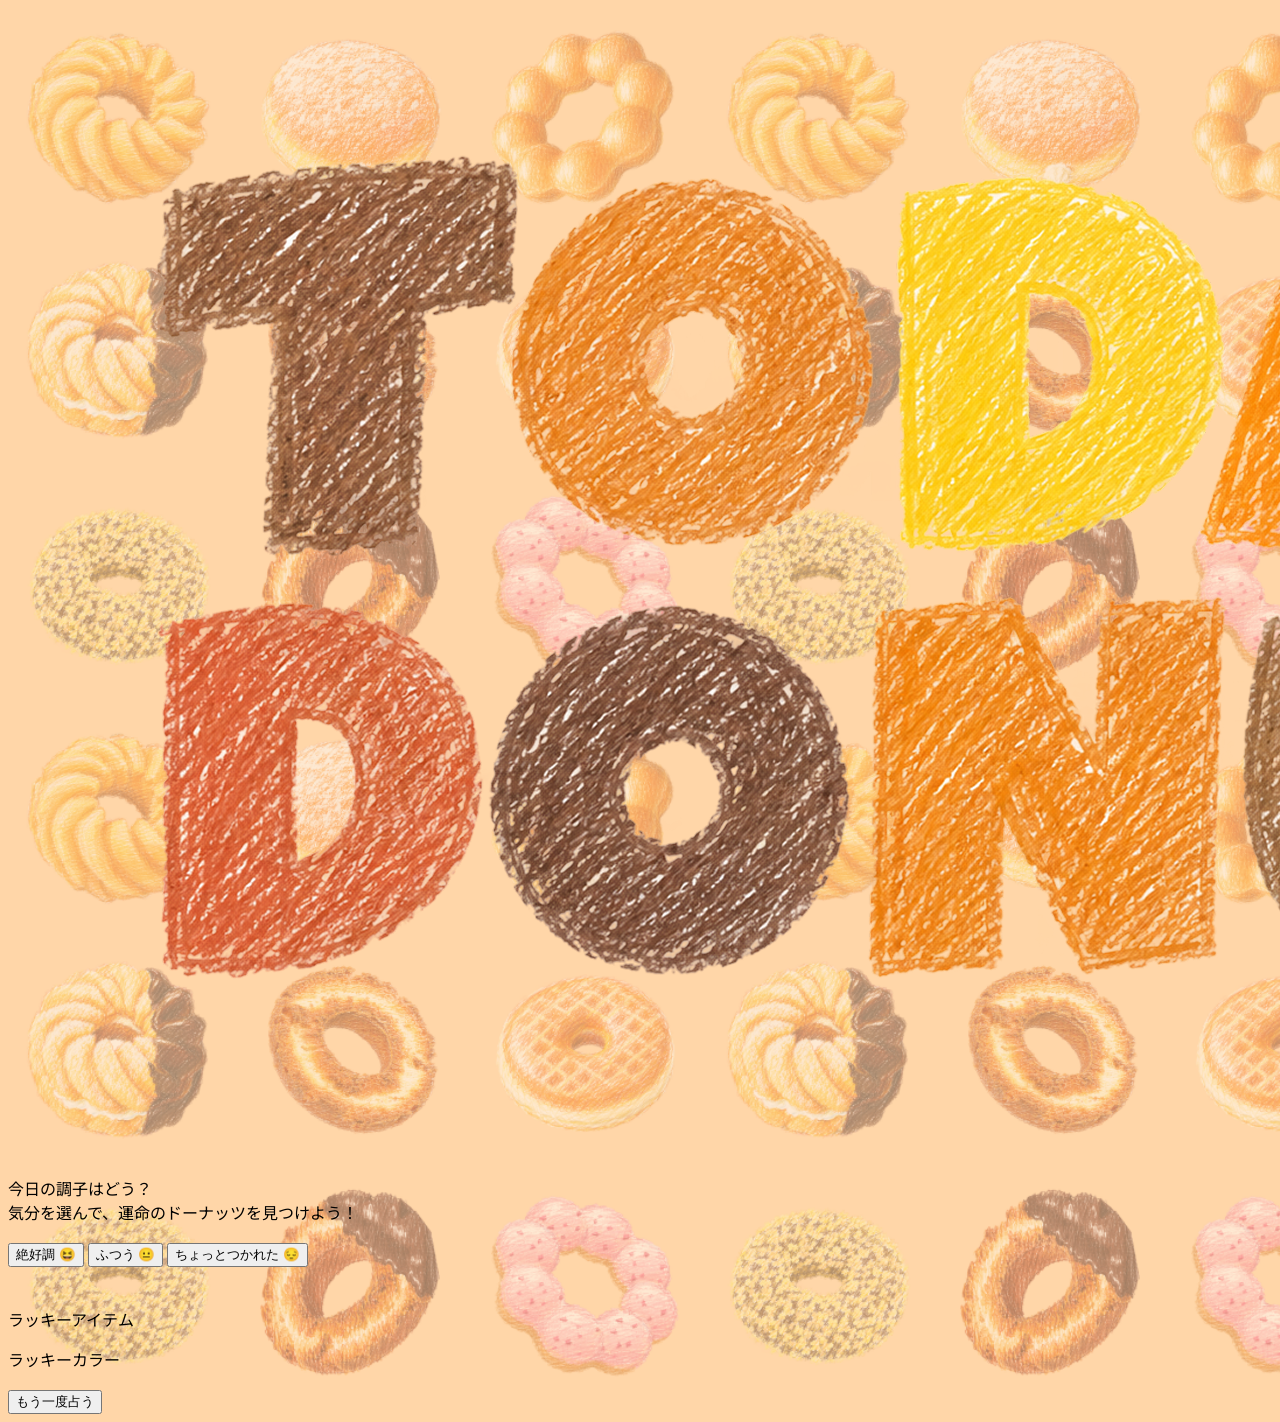
==== donut_fortune.html @ a702f48b "githubにリポジトリを作成し、情報をアップする" ====
<!doctype html>
<html lang="ja">
  <head>
    <meta charset="UTF-8" />
    <meta name="viewport" content="width=device-width, initial-scale=1.0" />
    <title>🍩 今日のおすすめドーナツ占い</title>

  <!------------------------------------
  Tailwind CSS CDN を設定 
  -------------------------------------->
    <script src="https://cdn.tailwindcss.com"></script>

  <!------------------------------------
  Google Fonts: Noto Sans JP を読み込み
  -------------------------------------->
    <link rel="preconnect" href="https://fonts.googleapis.com" />
    <link rel="preconnect" href="https://fonts.gstatic.com" crossorigin />
    <link
      href="https://fonts.googleapis.com/css2?family=Noto+Sans+JP:wght@400;700;900&display=swap"
      rel="stylesheet"
    />

  <!------------------------------------
  外部CSSファイルの読み込み
  -------------------------------------->
    <link rel="stylesheet" href="style.css" />
  </head>

  <body class="h-screen flex justify-center items-center" style="background-image: url('images/pattan.png'); background-repeat: repeat; background-size: 700px;">
    
    <!------------------------------------
    幅375px固定＿PCでも中央寄せ
    -------------------------------------->
    <div class="w-[430px] h-screen mx-auto px-5 bg-orange-100 overflow-y-auto">
      <!-- タイトル -->
      <h1 class="text-center mt-8 mb-1">
        <img src="images/logo.png" alt="今日のおすすめドーナツ占い" class="mx-auto" />
      </h1>
      <p class="text-center text-gray-500 text-sm mb-8">
        今日の調子はどう？<br>
        気分を選んで、運命のドーナッツを見つけよう！
      </p>

      <!------------------------------------
      気分を選択するボタン
      -------------------------------------->
      <div class="flex flex-col gap-3 mb-8">
        <button
          id="btn-great"
          class="w-full rounded-full py-4 font-bold text-gray-600 text-lg bg-gray-50 hover:bg-gray-100 active:scale-95 transition-all shadow-xs"
        >
          絶好調 😆
        </button>
        <button
          id="btn-normal"
          class="w-full rounded-full py-4 font-bold text-gray-600 text-lg bg-gray-50 hover:bg-gray-100 active:scale-95 transition-all shadow-xs"
        >
          ふつう 😐
        </button>
        <button
          id="btn-tired"
          class="w-full rounded-full py-4 font-bold text-gray-600 text-lg bg-gray-50 hover:bg-gray-100 active:scale-95 transition-all shadow-xs"
        >
          ちょっとつかれた 😔
        </button>
      </div>

      <!------------------------------------
      モーダル（画面全体を覆う幕 ＋ 結果カード）
      -------------------------------------->
      <div
        id="modal-overlay"
        class="hidden fixed inset-0 bg-black bg-opacity-50 flex items-center justify-center z-50"
      >
        <!-- 結果カード（真ん中に浮かぶ） -->
        <div id="result" class="rounded-2xl p-5 shadow-md bg-white w-[340px]">
          <!-- ドーナツイラスト -->
          <img
            id="donut-img"
            src=""
            alt=""
            class="w-48 h-48 mx-auto object-contain rounded-xl mb-4"
          />

          <!-- ドーナツ名 -->
          <p
            id="donut-name"
            class="text-xl font-black text-center text-red-600 mb-2"
          ></p>

          <!-- 一言コメント -->
          <p
            id="donut-comment"
            class="text-sm text-gray-600 text-center leading-relaxed mb-4"
          ></p>

          <!-- ラッキーアイテム & ラッキーカラー -->
          <div class="flex gap-2 mb-4">
            <div class="flex-1 text-center bg-orange-50 rounded-xl py-2 px-2">
              <p class="text-xs text-gray-500 mb-1">ラッキーアイテム</p>
              <p id="lucky-item" class="text-sm font-bold text-gray-600"></p>
            </div>
            <div class="flex-1 text-center bg-orange-50 rounded-xl py-2 px-2">
              <p class="text-xs text-gray-500 mb-1">ラッキーカラー</p>
              <p id="lucky-color" class="text-sm font-bold text-gray-600"></p>
            </div>
          </div>

          <!-- もう一度占うボタン -->
          <button
            id="reset-btn"
            class="w-full rounded-full py-3 font-bold text-white text-base bg-yellow-600 hover:bg-red-600 active:scale-95 transition-all shadow"
          >
            もう一度占う
          </button>
        </div>
      </div>
    </div>

    <!------------------------------------
    ここからJS記述
    -------------------------------------->
    <script src="https://ajax.googleapis.com/ajax/libs/jquery/3.6.0/jquery.min.js"></script>
    <script>
      // ===================================================
      // ラッキーアイテムの候補をluckyItemsに入れる
      // リストの中身には、先頭から 0, 1, 2, 3… と番号がついている
      // const luckyItems = ["いちご", "コーヒー", "ノート", "ハンカチ", "傘"];
      //                     0番       1番       2番      3番      4番
      // ===================================================
      const luckyItems = [
        "いちご", "コーヒー", "ノート", "ハンカチ", "傘",
        "鏡", "カメラ", "財布", "鍵", "花",
        "本", "クッション", "リボン", "メガネ", "スニーカー"
      ];

      // ===================================================
      // ラッキーカラーの候補をluckyColorsに入れる
      // ===================================================
      const luckyColors = [
        "ピンク", "オレンジ", "イエロー", "グリーン", "ブルー",
        "パープル", "ホワイト", "レッド", "ゴールド", "シルバー",
        "ラベンダー", "ミント", "コーラル", "ネイビー", "ベージュ"
      ];

      // ===================================================
      // ラッキーアイテム・カラーをランダムで表示する
      // ===================================================
      function showLucky() {
        const item = luckyItems[Math.floor(Math.random() * luckyItems.length)];
        const color = luckyColors[Math.floor(Math.random() * luckyColors.length)];
        $("#lucky-item").text(item);
        $("#lucky-color").text(color);
      }
        //メモ：luckyItems.lengthは、リストの個数を自動で数えてくれるもの
      
      // ===================================================
      // 絶好調ボタンを押したら、0.1.2がランダムに発行される
      // ===================================================
      $("#btn-great").on("click", function () {
        const random_number = Math.floor(Math.random() * 3);
        console.log(random_number);
        showLucky();

        // ===================================================
        // もし0だったら、ポンデリングを表示する
        // ===================================================
        if (random_number === 0) {
          //非表示のクラスを隠す
          $("#modal-overlay").removeClass("hidden");
          //画像を表示する
          $("#donut-img").attr("src", "images/ponde_ring.png");
          //ドーナッツ名を表示する
          $("#donut-name").text("ポン・デ・リング");
          //ドーナッツに即したメッセージを表示する
          $("#donut-comment").text(
            "今日はどこまでも広がれる。その輪のように、つながりを楽しんで"
          );
        // ===================================================
        // もし1だったら、フレンチクルーラーを表示する
        // ===================================================
        } else if (random_number === 1) {
          $("#modal-overlay").removeClass("hidden");
          $("#donut-img").attr("src", "images/french_cruller.png");
          $("#donut-name").text("フレンチクルーラー");
          $("#donut-comment").text(
            "ふわふわ軽やか、今日のあなたそのもの。どんな場所でもスッと輝けるはず！");
        // ===================================================
        // それ以外だったら、エンゼルクリームを表示する
        // ===================================================
        } else {
          $("#modal-overlay").removeClass("hidden");
          $("#donut-img").attr("src", "images/angel_cream.png");
          $("#donut-name").text("エンゼルクリーム");
          $("#donut-comment").text(
            "クリームたっぷり、喜びたっぷり。今日は自分へのご褒美を遠慮なく。");
        }
        // ===================================================
        // もう一度占うボタンを押したら、モーダルを非表示にするクラスが追加される
        // ===================================================
        $("#reset-btn").on("click", function () {
          $("#modal-overlay").addClass("hidden");
        });
      });

      // ===================================================
      // 普通ボタンを押したら、0.1.2がランダムに発行される
      // ===================================================
      $("#btn-normal").on("click", function () {
        const random_number = Math.floor(Math.random() * 3);
        console.log(random_number);

        // ===================================================
        // もし0だったら、オールドファッションを表示する
        // ===================================================
        if (random_number === 0) {
          //非表示のクラスを隠す
          $("#modal-overlay").removeClass("hidden");
          //画像を表示する
          $("#donut-img").attr("src", "images/old_fashion.png");
          //ドーナッツ名を表示する
          $("#donut-name").text("オールドファッション");
          //ドーナッツに即したメッセージを表示する
          $("#donut-comment").text(
            "飾らない日こそ、本物のおいしさに気づける。今日はそんな日。"
          );
        // ===================================================
        // もし1だったら、ハニーディップを表示する
        // ===================================================
        } else if (random_number === 1) {
          $("#modal-overlay").removeClass("hidden");
          $("#donut-img").attr("src", "images/honey_dip.png");
          $("#donut-name").text("ハニーディップ");
          $("#donut-comment").text(
            "シンプルだからこそ、じんわりしみてくる甘さ。いつもどおりが一番大切。");
        // ===================================================
        // それ以外だったら、ゴールデンチョコレートを表示する
        // ===================================================
        } else {
          $("#modal-overlay").removeClass("hidden");
          $("#donut-img").attr("src", "images/golden_chocolate.png");
          $("#donut-name").text("ゴールデンチョコレート");
          $("#donut-comment").text(
            "ほどよい甘さが今日のお供。チョコみたいに濃い時間が待ってる。");
        }
        // ===================================================
        // もう一度占うボタンを押したら、モーダルを非表示にするクラスが追加される
        // ===================================================
        $("#reset-btn").on("click", function () {
          $("#modal-overlay").addClass("hidden");
        });
      });

      // ===================================================
      // ちょっと疲れたボタンを押したら、0.1.2がランダムに発行される
      // ===================================================
      $("#btn-tired").on("click", function () {
        const random_number = Math.floor(Math.random() * 3);
        console.log(random_number);

        // ===================================================
        // もし0だったら、チョコファッションを表示する
        // ===================================================
        if (random_number === 0) {
          //非表示のクラスを隠す
          $("#modal-overlay").removeClass("hidden");
          //画像を表示する
          $("#donut-img").attr("src", "images/choco_fashion.png");
          //ドーナッツ名を表示する
          $("#donut-name").text("チョコファッション");
          //ドーナッツに即したメッセージを表示する
          $("#donut-comment").text(
            "ずっしりしたチョコで心をほぐして。今日はゆっくりでいい。"
          );
        // ===================================================
        // もし1だったら、ポン・デ・ストロベリーを表示する
        // ===================================================
        } else if (random_number === 1) {
          $("#modal-overlay").removeClass("hidden");
          $("#donut-img").attr("src", "images/ponde_strawberry.png");
          $("#donut-name").text("ポン・デ・ストロベリー");
          $("#donut-comment").text(
            "もちもち食感が、じんわりほっこりさせてくれる。今日は甘えていい日だよ。");
        // ===================================================
        // それ以外だったら、エンゼルフレンチを表示する
        // ===================================================
        } else {
          $("#modal-overlay").removeClass("hidden");
          $("#donut-img").attr("src", "images/angel_french.png");
          $("#donut-name").text("エンゼルフレンチ");
          $("#donut-comment").text(
            "フワッと軽い口どけが重くなった気持ちを浮かせてくれる。深呼吸して、ひと口どうぞ。");
        }
        // ===================================================
        // もう一度占うボタンを押したら、モーダルを非表示にするクラスが追加される
        // ===================================================
        $("#reset-btn").on("click", function () {
          $("#modal-overlay").addClass("hidden");
        });
      });
    </script>
  </body>
</html>
---- style.css ----
body {
  font-family: "Noto Sans JP", sans-serif;
}

@keyframes fadeIn {
  from {
    opacity: 0;
    transform: translateY(12px);
  }
  to {
    opacity: 1;
    transform: translateY(0);
  }
}

.fade-in {
  animation: fadeIn 0.5s ease forwards;
}
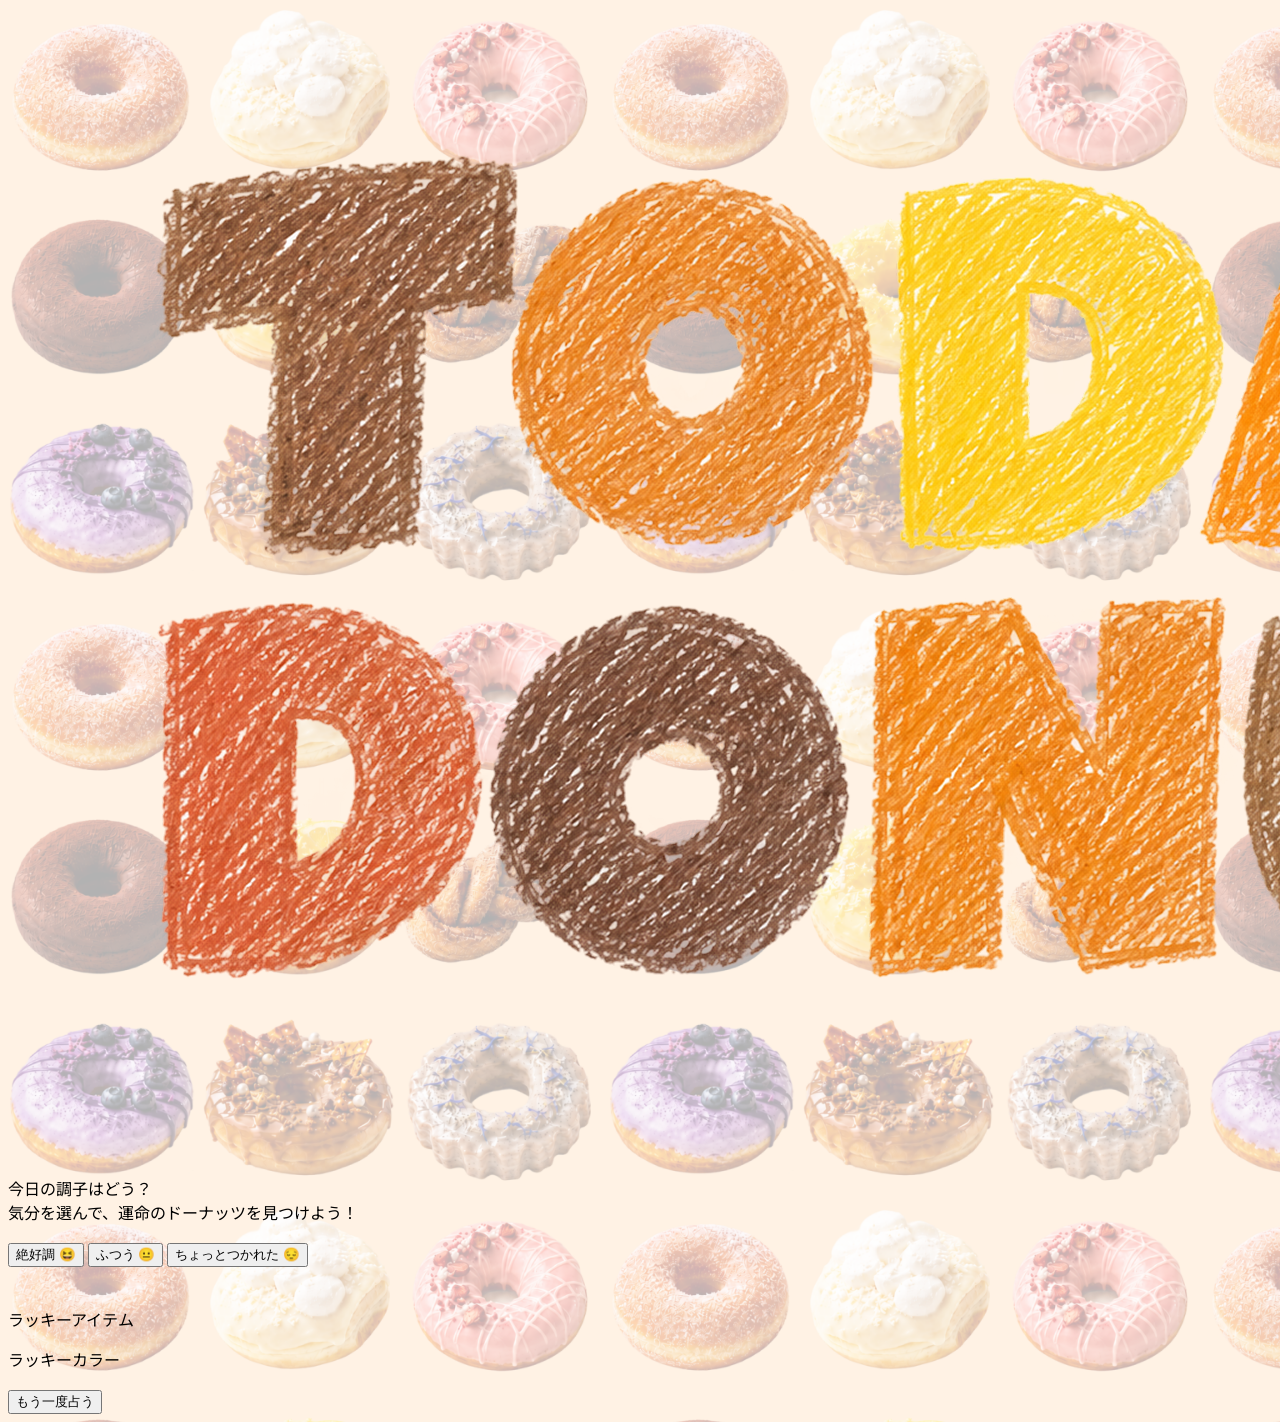
==== commit ded4a819: "新しいドーナツ画像に入れ替え、背景パターンを更新 - 旧ドーナツ画像（ポンデリングなど9枚）を削除 - 新ドーナツ画像（シュガーリングなど11枚）を追加 - 背景パターン画像を更新、表示サイズを600" ====
--- a/donut_fortune.html
+++ b/donut_fortune.html
@@ -26,7 +26,7 @@
     <link rel="stylesheet" href="style.css" />
   </head>
 
-  <body class="h-screen flex justify-center items-center" style="background-image: url('images/pattan.png'); background-repeat: repeat; background-size: 700px;">
+  <body class="h-screen flex justify-center items-center" style="background-image: url('images/pattan.png'); background-repeat: repeat; background-size: 600px;">
     
     <!------------------------------------
     幅375px固定＿PCでも中央寄せ
@@ -121,12 +121,50 @@
     ここからJS記述
     -------------------------------------->
     <script src="https://ajax.googleapis.com/ajax/libs/jquery/3.6.0/jquery.min.js"></script>
+    <script src="https://cdn.jsdelivr.net/npm/canvas-confetti@1.9.2/dist/confetti.browser.min.js"></script>
+
     <script>
       // ===================================================
+      // ドーナッツの候補をdonutsに入れる
+      // 最後の1個がレアドーナツ（RARE_CHANCEで確率を設定）
+      // ===================================================
+      const donuts = [
+        { name: "シュガーリング",       img: "images/sugar_ring.png",        message: "その輪のように、今日はつながりが広がる予感。誰かに声をかけてみて。" },
+        { name: "ミルキークラウド",     img: "images/milky_cloud.png",       message: "ふわっとした出会いが、思いのほか深くなる一日。柔らかく受け取って。" },
+        { name: "ストロベリーベール",   img: "images/strawberry_veil.png",   message: "甘さの中にある酸味が今日のスパイス。小さなすれ違いも、あとから笑い話に。" },
+        { name: "マットチョコリング",   img: "images/matte_choco_ring.png",  message: "落ち着いた深みが今日の武器。焦らず、じっくり向き合うと道が開ける。" },
+        { name: "レモンシャワー",       img: "images/lemon_shower.png",      message: "さっぱりとした風が吹く日。抱えていたモヤモヤを、今日手放していい。" },
+        { name: "シナモンツイスト",     img: "images/cinnamon_twist.png",    message: "ひとひねりのアイデアが光る。いつもと違うルートを選んでみて。" },
+        { name: "ブルーベリーフロスト", img: "images/blueberry_frost.png",   message: "静かな確信が宿る日。自分の直感を、今日だけは信じ切ってみて。" },
+        { name: "キャラメルクリスプ",   img: "images/caramel_crisp.png",     message: "表面はサクッと、中はとろける。今日の頑張りは、後からじんわり報われる。" },
+        { name: "マカダミアホワイト",   img: "images/macadamia_white.png",   message: "リッチな一日の予感。自分に少し贅沢を許すと、気持ちが上向く。" },
+        { name: "アールグレイグレーズ", img: "images/earl_grey_glaze.png",   message: "香りを楽しむように、今日は過程を味わって。急がなくていい。" },
+        { name: "ゴールデン・ナッツ・レガリア", img: "images/golden_nuts_regalia.png", message: "これが出た日は、特別な何かが動き始めるサイン。直感を大切に、チャンスの扉を叩いて。あなたの今日は、輝いている。" },
+      ];
+
+      // ===================================================
+      // レアドーナッツが出る確率を出すために
+      // RARE_CHANCEに5を代入
+      // ===================================================
+      const RARE_CHANCE = 5; // 5%
+
+      // ===================================================
+      // ドーナッツをピックアップする関数
+      // ===================================================
+      function pickDonut() {
+        // 0〜100のランダムな数字が RARE_CHANCE（5）より小さければ
+        if (Math.random() * 100 < RARE_CHANCE) {
+          // レアドーナッツを表示する。
+          // 配列の番号は0から始まるので、最後のレアドーナツを表示するは donuts.length - 1
+          return donuts[donuts.length - 1]; 
+        }else{
+          // 5より大きければ、ランダムな数字を正数にしてレアドーナツ以外を表示する
+          // （donuts.length - 1）配列から1ひいてランダム数字を出し正数にすると、配列最後のレアドーナツは含まれない
+          return donuts[Math.floor(Math.random() * (donuts.length - 1))]
+        }
+      }
+      // ===================================================
       // ラッキーアイテムの候補をluckyItemsに入れる
-      // リストの中身には、先頭から 0, 1, 2, 3… と番号がついている
-      // const luckyItems = ["いちご", "コーヒー", "ノート", "ハンカチ", "傘"];
-      //                     0番       1番       2番      3番      4番
       // ===================================================
       const luckyItems = [
         "いちご", "コーヒー", "ノート", "ハンカチ", "傘",
@@ -152,151 +190,29 @@
         $("#lucky-item").text(item);
         $("#lucky-color").text(color);
       }
-        //メモ：luckyItems.lengthは、リストの個数を自動で数えてくれるもの
       
       // ===================================================
-      // 絶好調ボタンを押したら、0.1.2がランダムに発行される
-      // ===================================================
-      $("#btn-great").on("click", function () {
-        const random_number = Math.floor(Math.random() * 3);
-        console.log(random_number);
+      // 気分ボタン（絶好調・ふつう・疲れた）を押したら
+      // pickDonut()でドーナッツを選んで結果を表示する
+      // ===================================================
+      $("#btn-great, #btn-normal, #btn-tired").on("click", function () {
+        const today_donut = pickDonut();
+        $("#donut-img").attr("src", today_donut.img);
+        $("#donut-name").text(today_donut.name);
+        $("#donut-comment").text(today_donut.message);
+        $("#modal-overlay").removeClass("hidden").hide().fadeIn(400);
         showLucky();
 
-        // ===================================================
-        // もし0だったら、ポンデリングを表示する
-        // ===================================================
-        if (random_number === 0) {
-          //非表示のクラスを隠す
-          $("#modal-overlay").removeClass("hidden");
-          //画像を表示する
-          $("#donut-img").attr("src", "images/ponde_ring.png");
-          //ドーナッツ名を表示する
-          $("#donut-name").text("ポン・デ・リング");
-          //ドーナッツに即したメッセージを表示する
-          $("#donut-comment").text(
-            "今日はどこまでも広がれる。その輪のように、つながりを楽しんで"
-          );
-        // ===================================================
-        // もし1だったら、フレンチクルーラーを表示する
-        // ===================================================
-        } else if (random_number === 1) {
-          $("#modal-overlay").removeClass("hidden");
-          $("#donut-img").attr("src", "images/french_cruller.png");
-          $("#donut-name").text("フレンチクルーラー");
-          $("#donut-comment").text(
-            "ふわふわ軽やか、今日のあなたそのもの。どんな場所でもスッと輝けるはず！");
-        // ===================================================
-        // それ以外だったら、エンゼルクリームを表示する
-        // ===================================================
-        } else {
-          $("#modal-overlay").removeClass("hidden");
-          $("#donut-img").attr("src", "images/angel_cream.png");
-          $("#donut-name").text("エンゼルクリーム");
-          $("#donut-comment").text(
-            "クリームたっぷり、喜びたっぷり。今日は自分へのご褒美を遠慮なく。");
+        if(today_donut === donuts[donuts.length-1]){
+          confetti();
         }
-        // ===================================================
-        // もう一度占うボタンを押したら、モーダルを非表示にするクラスが追加される
-        // ===================================================
-        $("#reset-btn").on("click", function () {
-          $("#modal-overlay").addClass("hidden");
-        });
       });
 
       // ===================================================
-      // 普通ボタンを押したら、0.1.2がランダムに発行される
-      // ===================================================
-      $("#btn-normal").on("click", function () {
-        const random_number = Math.floor(Math.random() * 3);
-        console.log(random_number);
-
-        // ===================================================
-        // もし0だったら、オールドファッションを表示する
-        // ===================================================
-        if (random_number === 0) {
-          //非表示のクラスを隠す
-          $("#modal-overlay").removeClass("hidden");
-          //画像を表示する
-          $("#donut-img").attr("src", "images/old_fashion.png");
-          //ドーナッツ名を表示する
-          $("#donut-name").text("オールドファッション");
-          //ドーナッツに即したメッセージを表示する
-          $("#donut-comment").text(
-            "飾らない日こそ、本物のおいしさに気づける。今日はそんな日。"
-          );
-        // ===================================================
-        // もし1だったら、ハニーディップを表示する
-        // ===================================================
-        } else if (random_number === 1) {
-          $("#modal-overlay").removeClass("hidden");
-          $("#donut-img").attr("src", "images/honey_dip.png");
-          $("#donut-name").text("ハニーディップ");
-          $("#donut-comment").text(
-            "シンプルだからこそ、じんわりしみてくる甘さ。いつもどおりが一番大切。");
-        // ===================================================
-        // それ以外だったら、ゴールデンチョコレートを表示する
-        // ===================================================
-        } else {
-          $("#modal-overlay").removeClass("hidden");
-          $("#donut-img").attr("src", "images/golden_chocolate.png");
-          $("#donut-name").text("ゴールデンチョコレート");
-          $("#donut-comment").text(
-            "ほどよい甘さが今日のお供。チョコみたいに濃い時間が待ってる。");
-        }
-        // ===================================================
-        // もう一度占うボタンを押したら、モーダルを非表示にするクラスが追加される
-        // ===================================================
-        $("#reset-btn").on("click", function () {
-          $("#modal-overlay").addClass("hidden");
-        });
-      });
-
-      // ===================================================
-      // ちょっと疲れたボタンを押したら、0.1.2がランダムに発行される
-      // ===================================================
-      $("#btn-tired").on("click", function () {
-        const random_number = Math.floor(Math.random() * 3);
-        console.log(random_number);
-
-        // ===================================================
-        // もし0だったら、チョコファッションを表示する
-        // ===================================================
-        if (random_number === 0) {
-          //非表示のクラスを隠す
-          $("#modal-overlay").removeClass("hidden");
-          //画像を表示する
-          $("#donut-img").attr("src", "images/choco_fashion.png");
-          //ドーナッツ名を表示する
-          $("#donut-name").text("チョコファッション");
-          //ドーナッツに即したメッセージを表示する
-          $("#donut-comment").text(
-            "ずっしりしたチョコで心をほぐして。今日はゆっくりでいい。"
-          );
-        // ===================================================
-        // もし1だったら、ポン・デ・ストロベリーを表示する
-        // ===================================================
-        } else if (random_number === 1) {
-          $("#modal-overlay").removeClass("hidden");
-          $("#donut-img").attr("src", "images/ponde_strawberry.png");
-          $("#donut-name").text("ポン・デ・ストロベリー");
-          $("#donut-comment").text(
-            "もちもち食感が、じんわりほっこりさせてくれる。今日は甘えていい日だよ。");
-        // ===================================================
-        // それ以外だったら、エンゼルフレンチを表示する
-        // ===================================================
-        } else {
-          $("#modal-overlay").removeClass("hidden");
-          $("#donut-img").attr("src", "images/angel_french.png");
-          $("#donut-name").text("エンゼルフレンチ");
-          $("#donut-comment").text(
-            "フワッと軽い口どけが重くなった気持ちを浮かせてくれる。深呼吸して、ひと口どうぞ。");
-        }
-        // ===================================================
-        // もう一度占うボタンを押したら、モーダルを非表示にするクラスが追加される
-        // ===================================================
-        $("#reset-btn").on("click", function () {
-          $("#modal-overlay").addClass("hidden");
-        });
+      // もう一度占うボタンを押したら、モーダルを非表示にする
+      // ===================================================
+      $("#reset-btn").on("click", function () {
+        $("#modal-overlay").fadeOut(300);
       });
     </script>
   </body>
